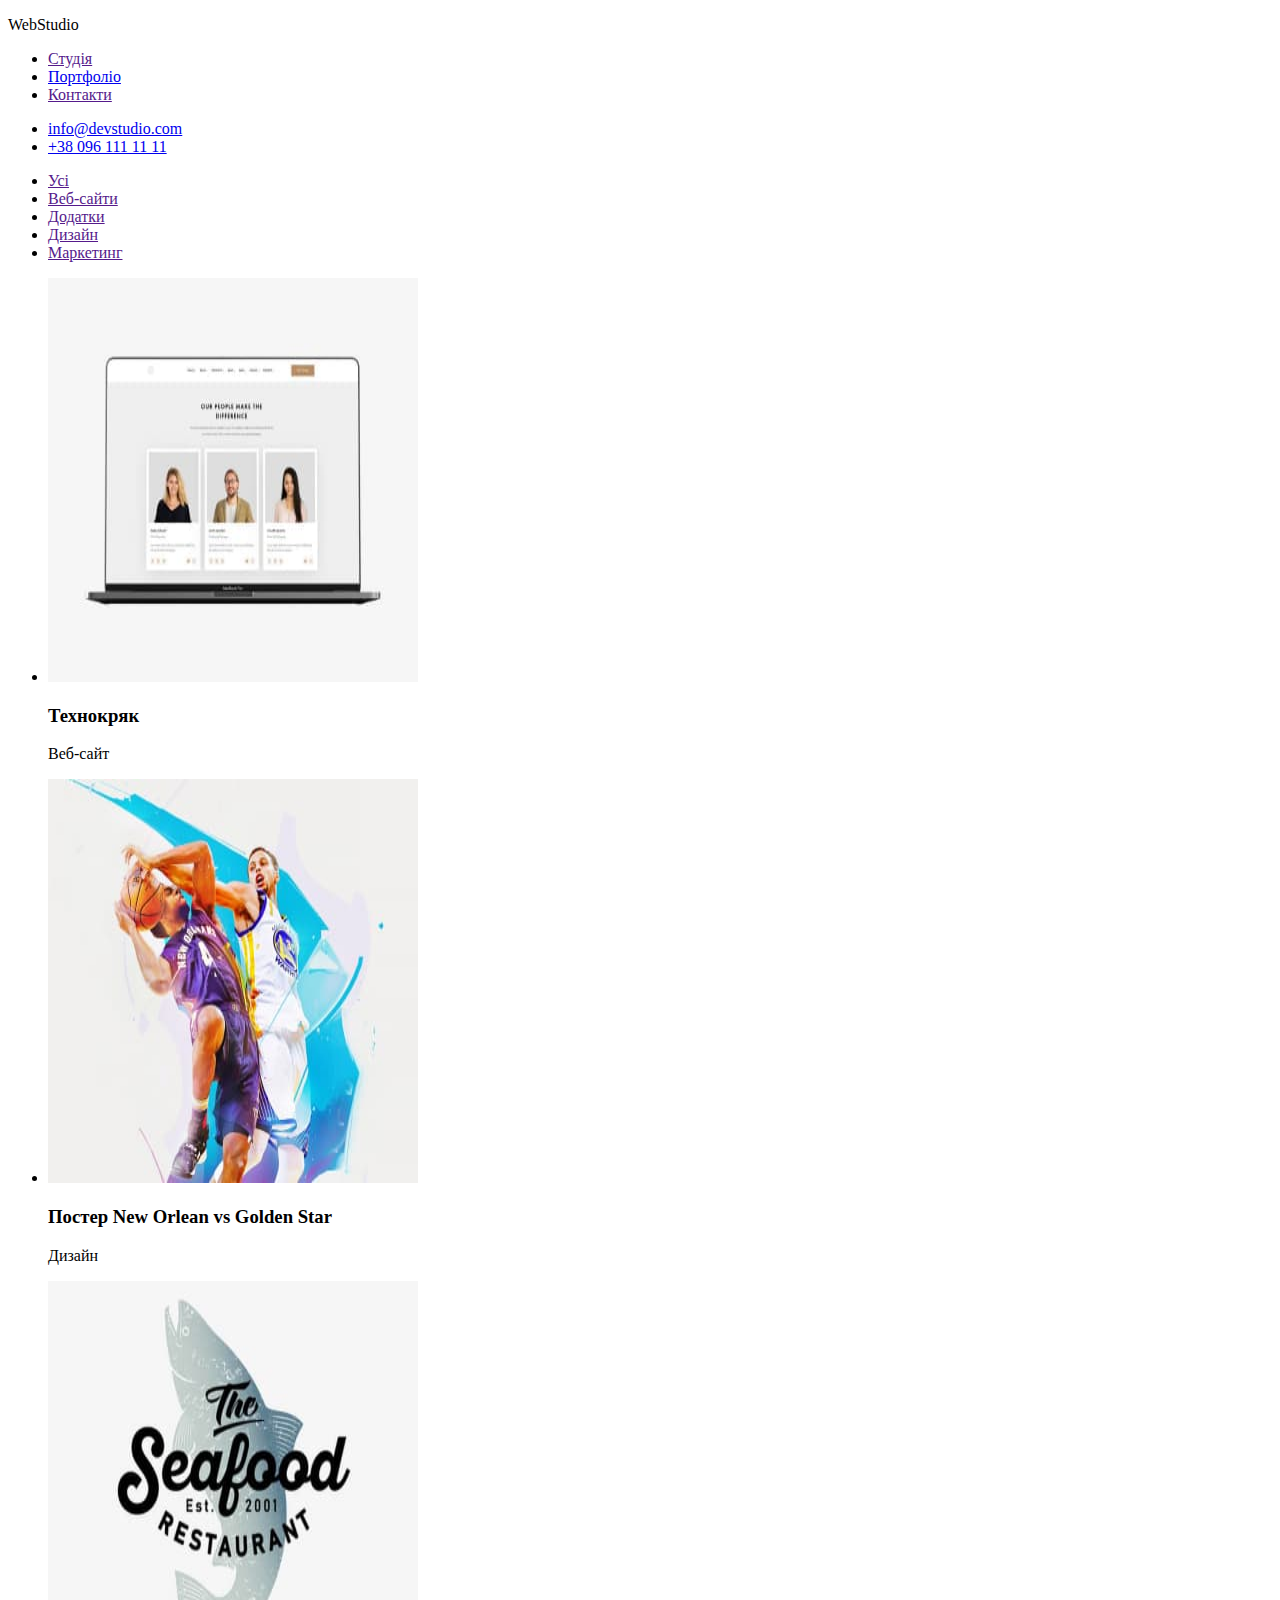
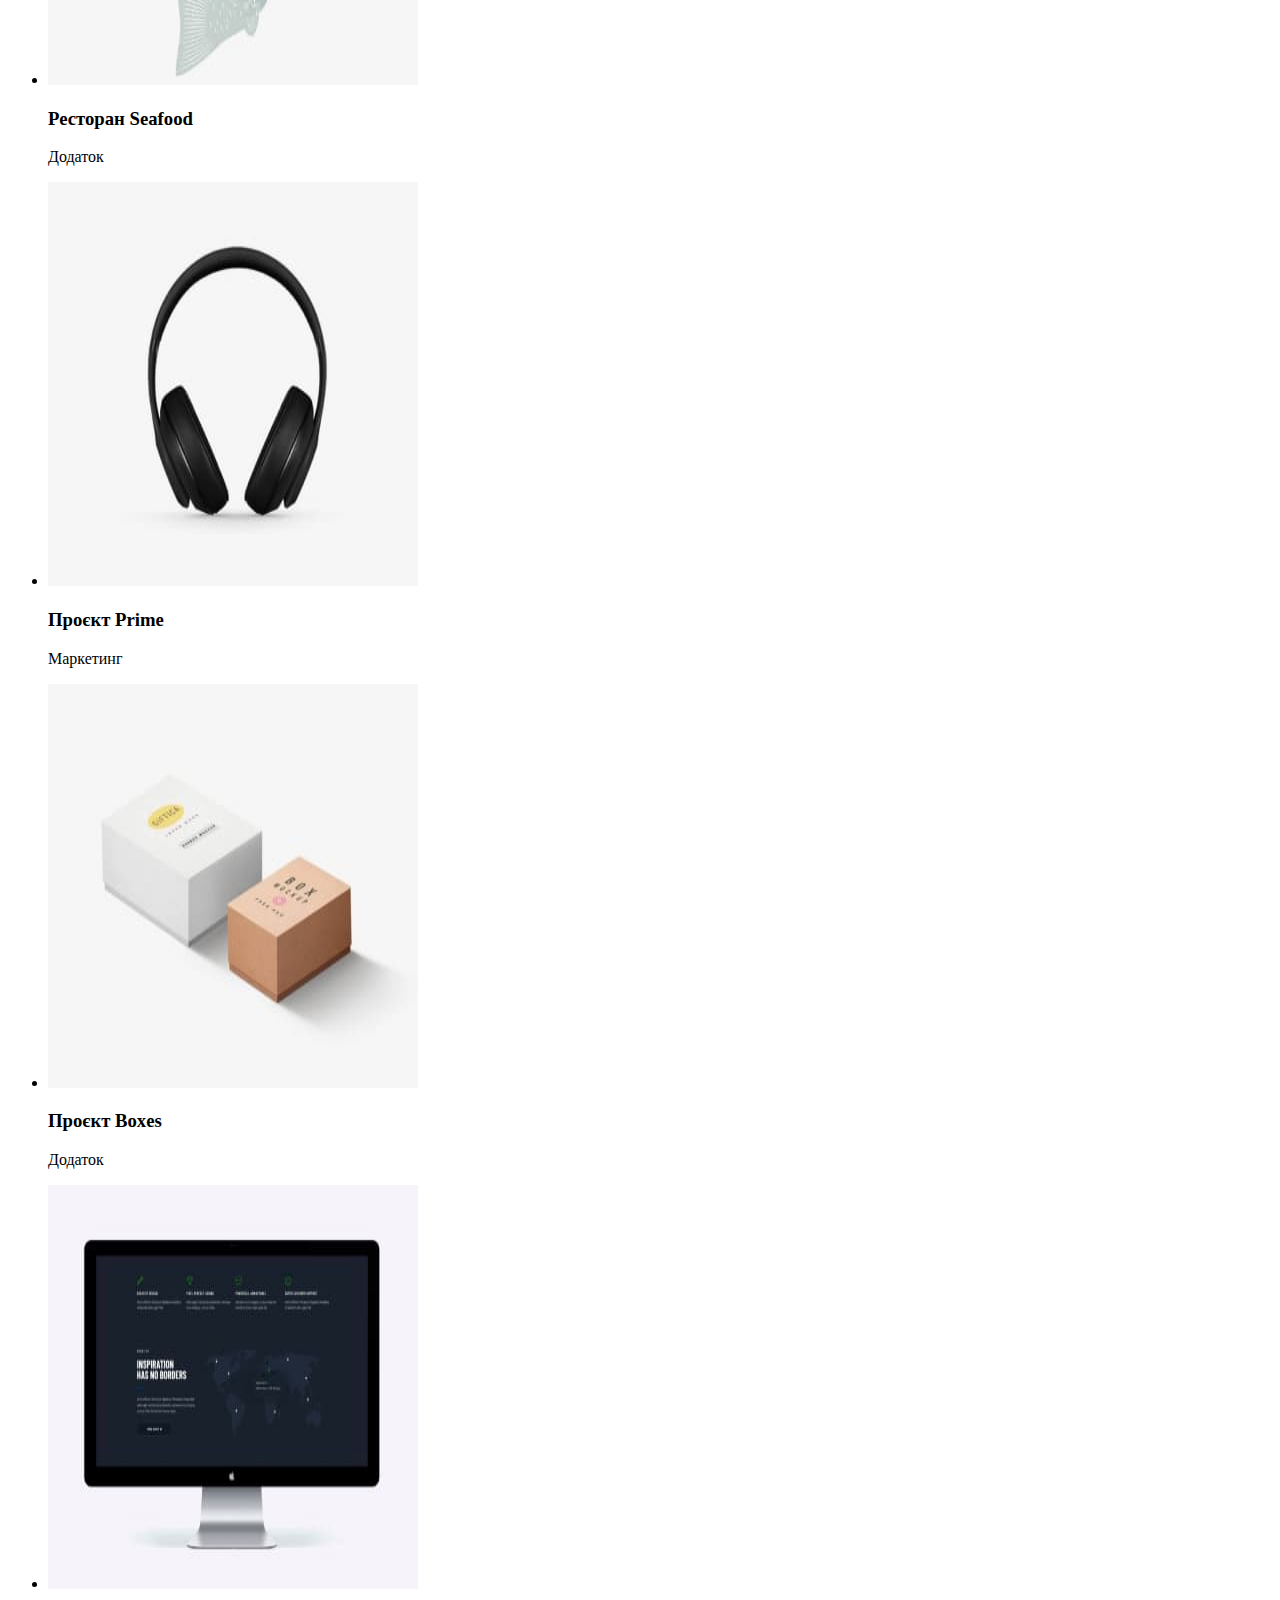
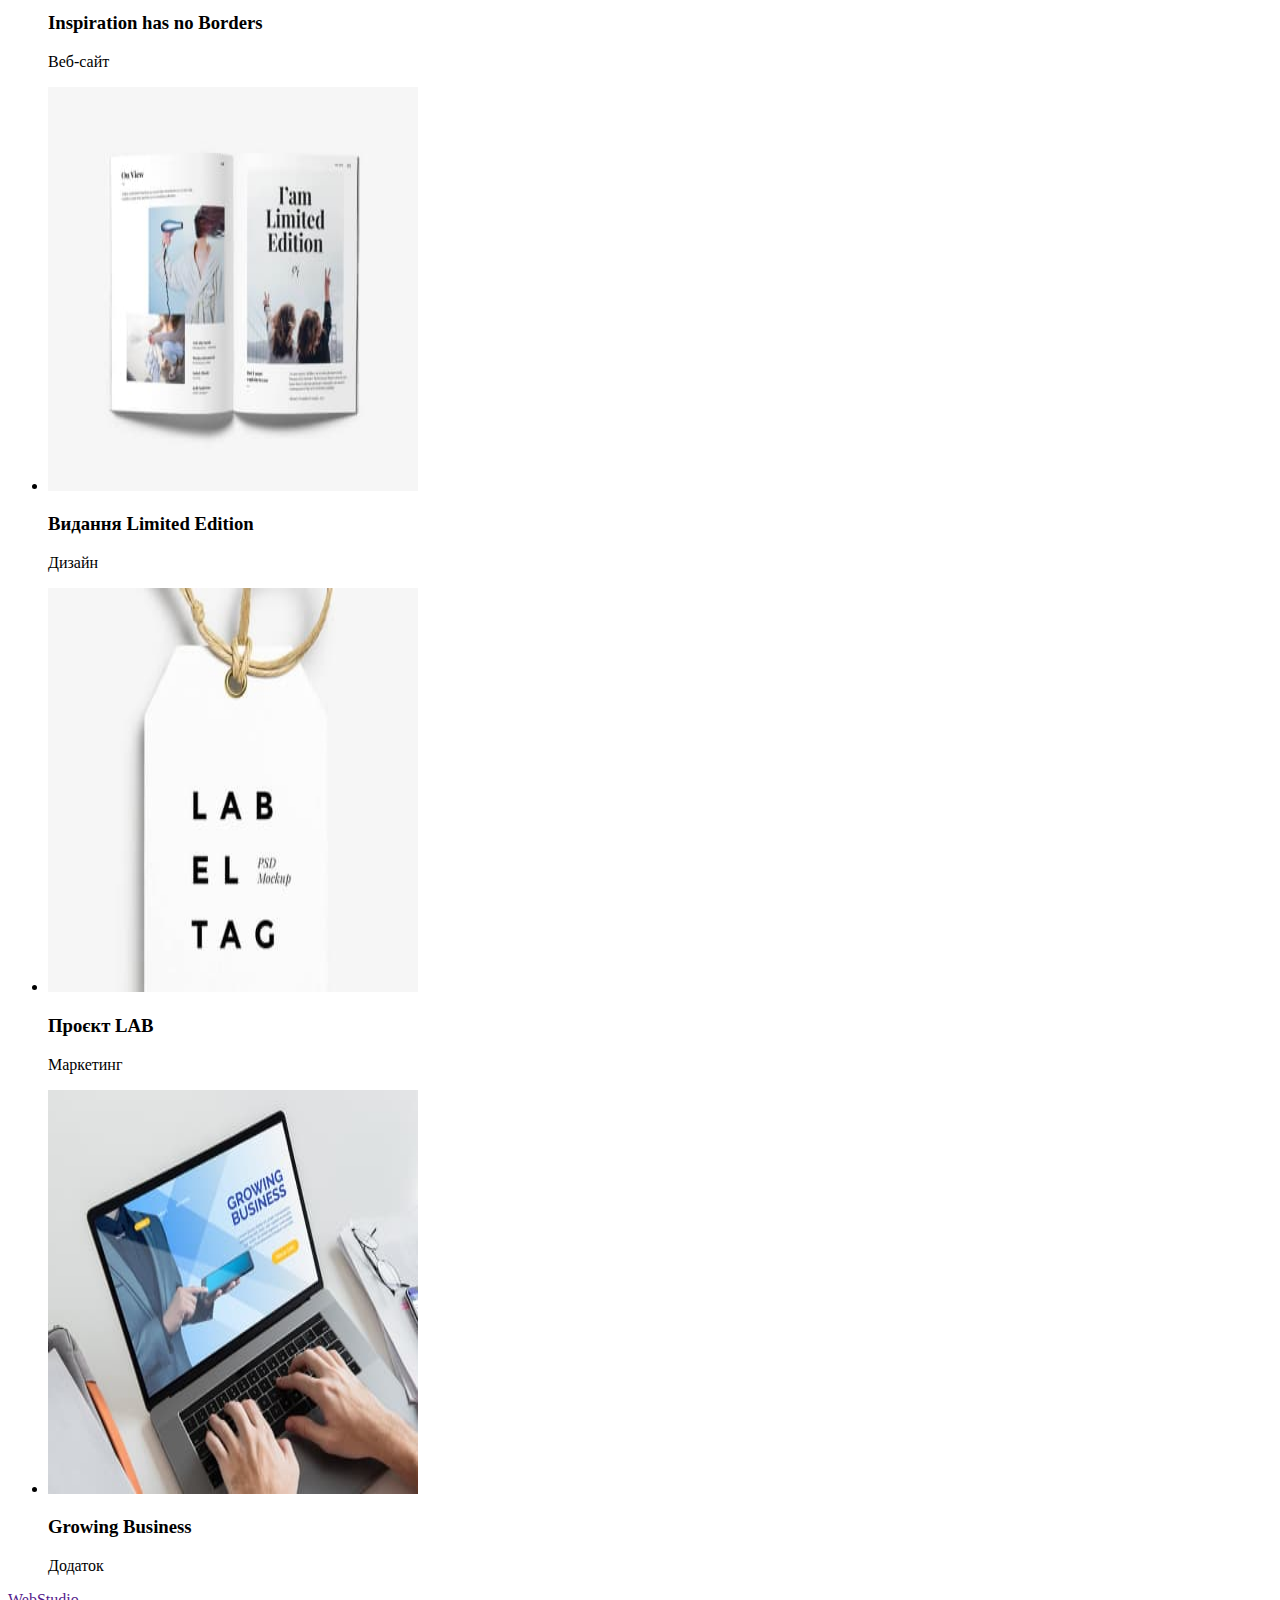
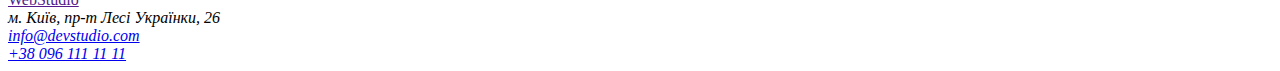
==== portfolio.html @ 90eb1a40 "22.10" ====
<!DOCTYPE html>
<html lang="uk">

<head>
    <meta charset="UTF-8">
    <meta name="viewport" content="width=device-width, initial-scale=1.0">
    <title>goit-markup-hw-01</title>
    <link rel="stylesheet" href="./css/style.css">
</head>

<body>
    <!-- Шапка сайта -->
    <header>
        <nav>
            <p>WebStudio</p>
            <ul>
                <li><a href="">Студія</a></li>
                <li><a href="./portfolio.html">Портфоліо</a></li>
                <li><a href="">Контакти </a></li>
            </ul>
        </nav>
        <ul>
            <li><a href="mailtoinfo@devstudio.com">info@devstudio.com</a></li>
            <li><a href="tel:+380961111111">+38 096 111 11 11</a></li>
        </ul>
    </header>
    <!---->
    <main>
        <!-- Герой -->
        <section>
            <ul>
                <li> <a href="">Усі</a></li>
                <li> <a href="">Веб-сайти</a></li>
                <li> <a href="">Додатки</a></li>
                <li> <a href="">Дизайн</a></li>
                <li> <a href="">Маркетинг</a></li>

            </ul>
        </section>
        <section>
            <ul>
                <li>
                    <img src="./images/imgweb.jpg" width="370" height="404" alt="">
                    <h3>Технокряк</h3>
                    <p>
                        Веб-сайт
                    </p>
                </li>
                <li>
                    <img src="./images/imgdizain.jpg" width="370" height="404" alt="">
                    <h3>Постер New Orlean vs Golden Star</h3>
                    <p>
                        Дизайн
                  </p>
                </li>
                <li>
                    <img src="./images/imgdodatok.jpg" width="370" height="404" alt="">
                    <h3>Ресторан Seafood</h3>
                    <p>
                        Додаток
                    </p>
                </li>
                <li>
                    <img src="./images/imgmarketing.jpg" width="370" height="404" alt="">
                    <h3>Проєкт Prime</h3>
                    <p>
                        Маркетинг
                    </p>
                </li>
                <li>
                    <img src="./images/imgbox.jpg" width="370" height="404" alt="">
                    <h3>Проєкт Boxes</h3>
                    <p>
                        Додаток
                    </p>
                </li>
                <li>
                    
                    <img src="./images/imgwebsait.jpg" width="370" height="404" alt="">
                    <h3>Inspiration has no Borders</h3>
                    <p>
                        Веб-сайт
                    </p>
                </li>
                <li>
                    
                    <img src="./images/imglimited.jpg" width="370" height="404" alt="">
                    <h3>Видання Limited Edition</h3>
                    <p>
                        Дизайн
                    </p>
                </li>
                <li>
                    
                    <img src="./images/imglab.jpg" width="370" height="404" alt="">
                    <h3>Проєкт LAB</h3>
                    <p>
                        Маркетинг
                    </p>
                </li>
                <li>
                    
                    <img src="./images/imggrowing.jpg" width="370" height="404" alt="">
                    <h3>Growing Business</h3>
                    <p>
                        Додаток
                    </p>
                </li>
            </ul>
        </section>

       
    </main>

    <!-- Футер -->
    <footer>
        <a href="">WebStudio</a>
        <address>
            м. Київ, пр-т Лесі Українки, 26 <br />
            <a href="malito:info@devstudio.com">info@devstudio.com</a> <br />
            <a href="tel:+380961111111">+38 096 111 11 11</a>
        </address>

    </footer>
</body>

</html>
---- css/style.css ----
rule{list-style: upper-roman; color: navy;}
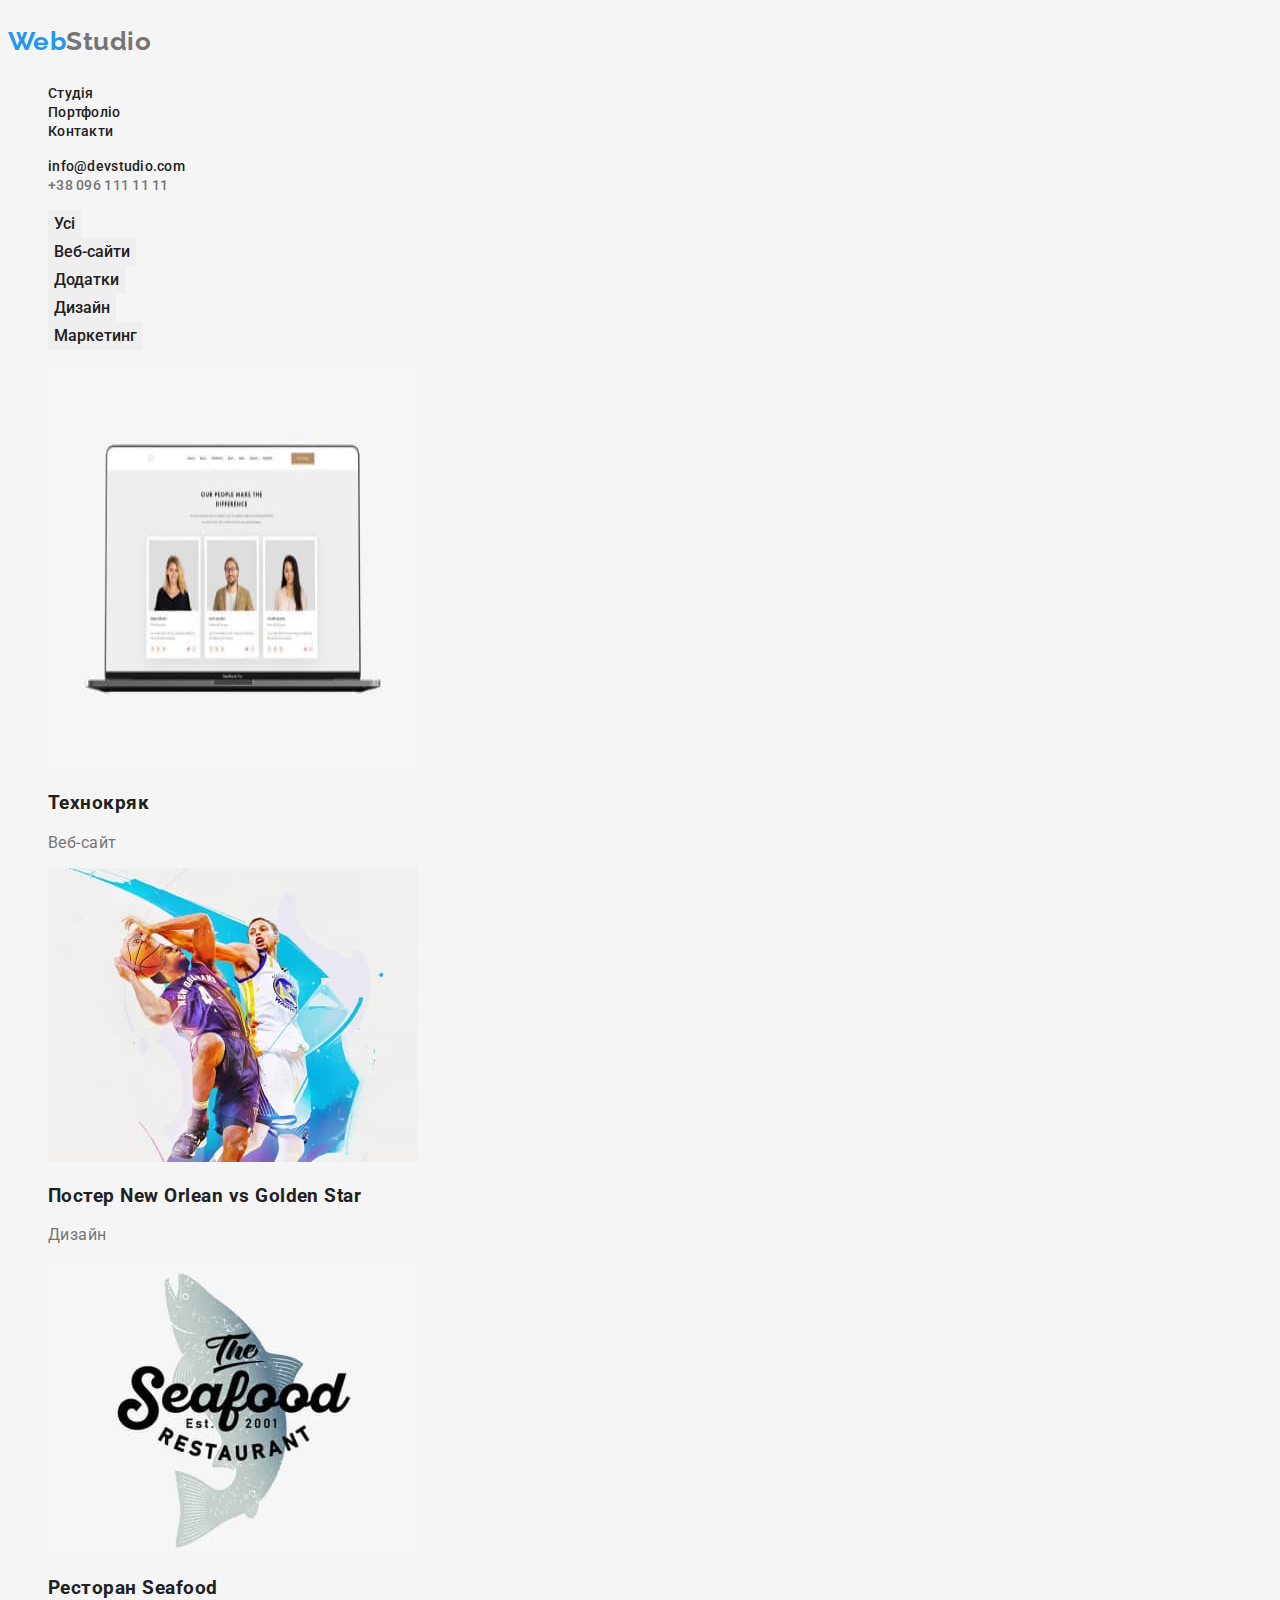
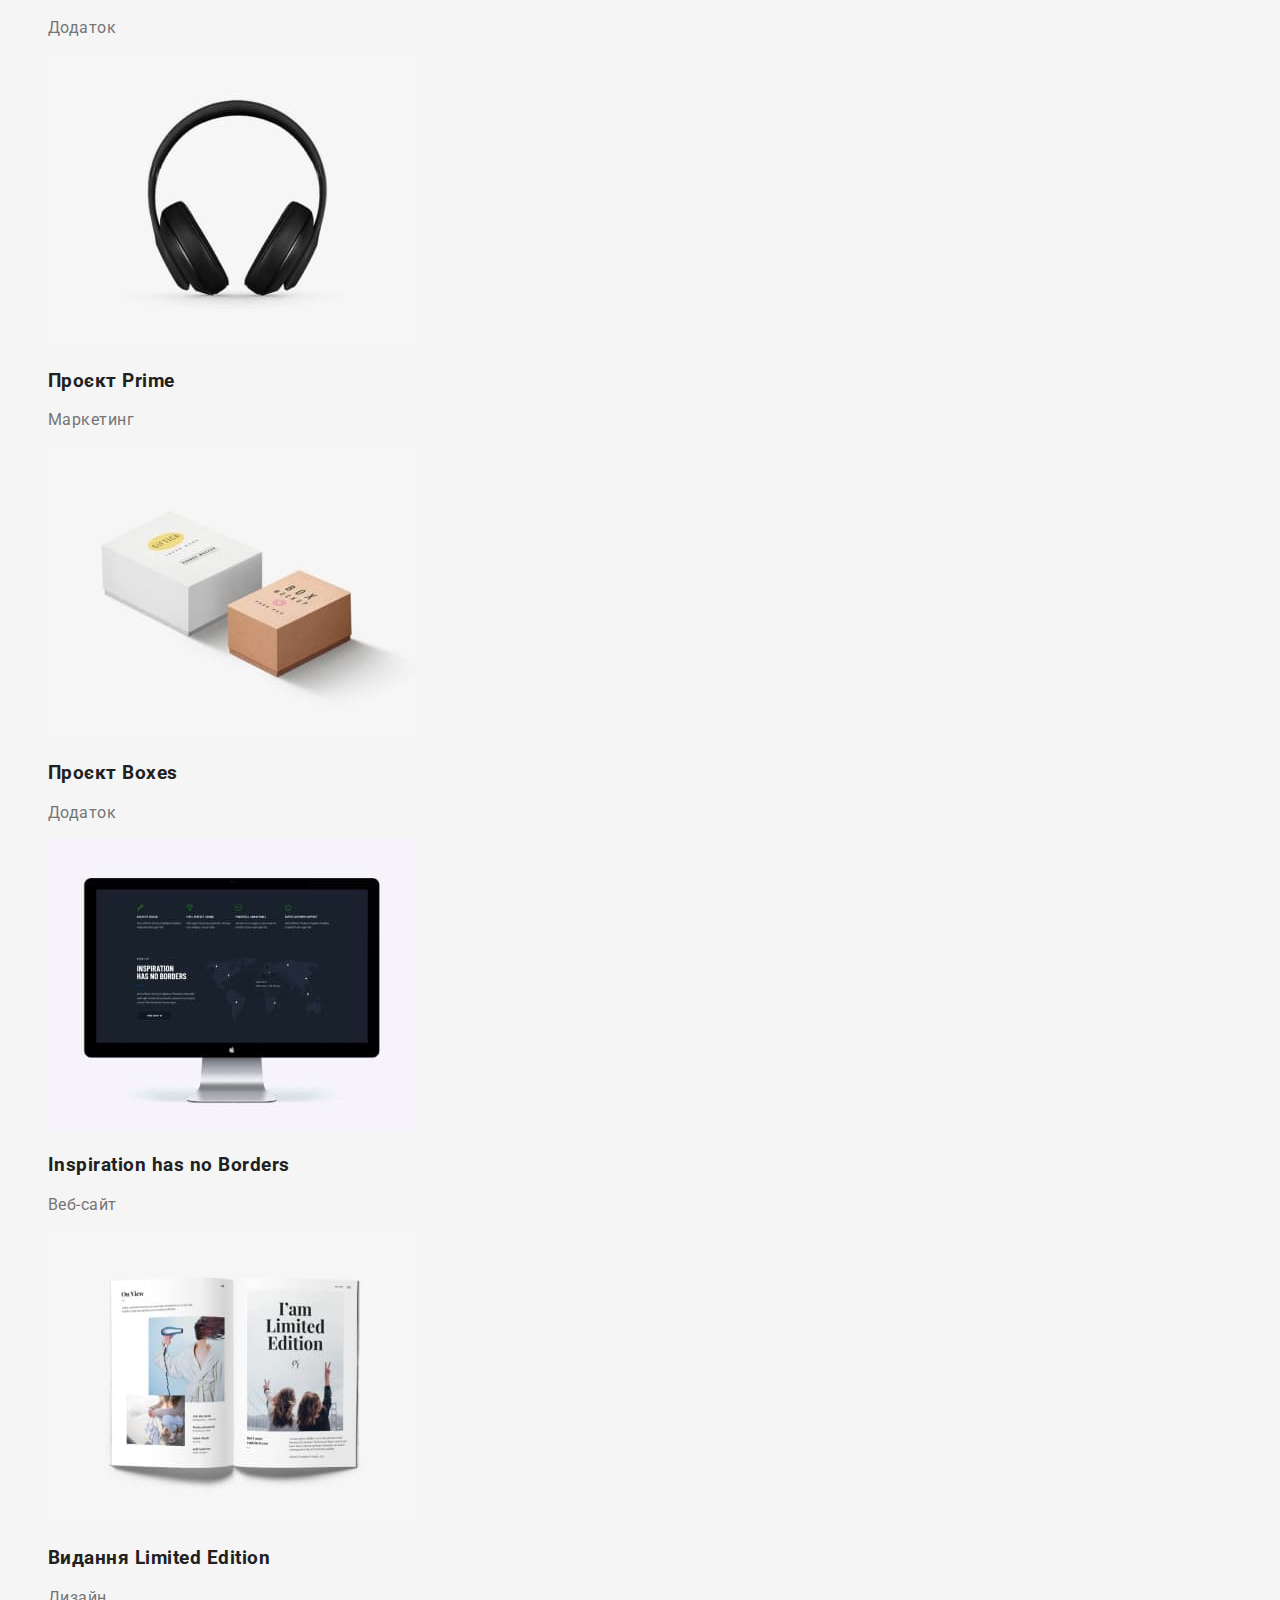
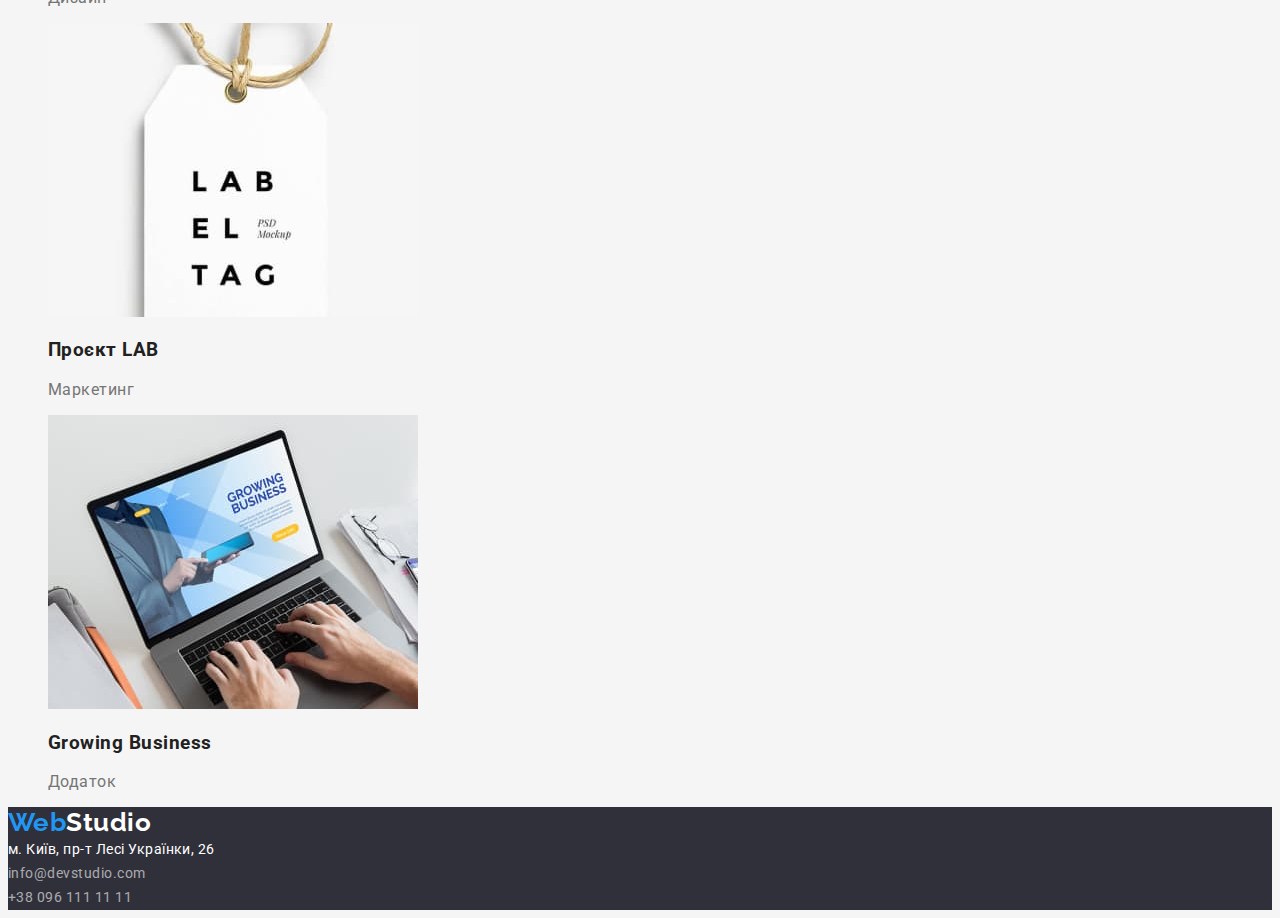
==== commit eb09d086: "homework-2" ====
--- a/portfolio.html
+++ b/portfolio.html
@@ -4,105 +4,108 @@
 <head>
     <meta charset="UTF-8">
     <meta name="viewport" content="width=device-width, initial-scale=1.0">
-    <title>goit-markup-hw-01</title>
-    <link rel="stylesheet" href="./css/style.css">
+    <title>goit-markup-hw-02</title>
+    <link rel="preconnect" href="https://fonts.googleapis.com">
+    <link rel="preconnect" href="https://fonts.gstatic.com" crossorigin>
+    <link
+        href="https://fonts.googleapis.com/css2?family=Raleway:wght@700&family=Roboto:wght@400;500;700;900&display=swap"
+        rel="stylesheet">
+    <link rel="stylesheet" href="./css/style.css" />
 </head>
 
 <body>
     <!-- Шапка сайта -->
-    <header>
+    <header class="header">
         <nav>
-            <p>WebStudio</p>
+            <p class="logo"> <span class="logo-item">Web</span>Studio</p>
             <ul>
-                <li><a href="">Студія</a></li>
-                <li><a href="./portfolio.html">Портфоліо</a></li>
-                <li><a href="">Контакти </a></li>
+                <li><a class="header-nav" href="./index.html">Студія</a></li>
+                <li><a class="header-nav" href="./portfolio.html">Портфоліо</a></li>
+                <li><a class="header-nav" href="">Контакти </a></li>
             </ul>
         </nav>
         <ul>
-            <li><a href="mailtoinfo@devstudio.com">info@devstudio.com</a></li>
-            <li><a href="tel:+380961111111">+38 096 111 11 11</a></li>
+            <li><a class="header-nav" href="mailtoinfo@devstudio.com">info@devstudio.com</a></li>
+            <li><a class="header-contact" href="tel:+380961111111">+38 096 111 11 11</a></li>
         </ul>
     </header>
     <!---->
     <main>
         <!-- Герой -->
-        <section>
-            <ul>
-                <li> <a href="">Усі</a></li>
-                <li> <a href="">Веб-сайти</a></li>
-                <li> <a href="">Додатки</a></li>
-                <li> <a href="">Дизайн</a></li>
-                <li> <a href="">Маркетинг</a></li>
-
+        
+        <section class="portfolio">
+            <ul class="portfolio-nav">
+                <li> <button class="site-nav" type="button">Усі</button></li>
+                <li> <button class="site-nav" type="button">Веб-сайти</button></li>
+                <li> <button class="site-nav" type="button">Додатки</button></li>
+                <li> <button class="site-nav" type="button">Дизайн</button></li>
+                <li> <button class="site-nav" type="button">Маркетинг</button></li>
             </ul>
-        </section>
-        <section>
             <ul>
                 <li>
                     <img src="./images/imgweb.jpg" width="370" height="404" alt="">
-                    <h3>Технокряк</h3>
-                    <p>
+                    <h3 class="portfolio-list">Технокряк</h3>
+                    <p class="portfolio-name">
                         Веб-сайт
                     </p>
                 </li>
                 <li>
-                    <img src="./images/imgdizain.jpg" width="370" height="404" alt="">
-                    <h3>Постер New Orlean vs Golden Star</h3>
-                    <p>
+                    <img src="./images/imgdizain.jpg" width="370" height="294" alt="">
+                    <h3 class="portfolio-list">Постер New Orlean vs Golden Star</h3>
+                    <p class="portfolio-name">
                         Дизайн
                   </p>
                 </li>
                 <li>
-                    <img src="./images/imgdodatok.jpg" width="370" height="404" alt="">
-                    <h3>Ресторан Seafood</h3>
-                    <p>
+                    <img src="./images/imgdodatok.jpg" width="370" height="294" alt="">
+                    <h3 class="portfolio-list">Ресторан Seafood</h3>
+                    <p class="portfolio-name">
                         Додаток
                     </p>
                 </li>
                 <li>
-                    <img src="./images/imgmarketing.jpg" width="370" height="404" alt="">
-                    <h3>Проєкт Prime</h3>
-                    <p>
+                    <img src="./images/imgmarketing.jpg" width="370" height="294" alt="">
+                    <h3 class="portfolio-list">Проєкт Prime</h3>
+                    <p class="portfolio-name">
                         Маркетинг
                     </p>
                 </li>
                 <li>
-                    <img src="./images/imgbox.jpg" width="370" height="404" alt="">
-                    <h3>Проєкт Boxes</h3>
-                    <p>
+                    <img src="./images/imgbox.jpg" width="370" height="294" alt="">
+                    <h3 class="portfolio-list">Проєкт Boxes</h3>
+                    <p class="portfolio-name">
                         Додаток
                     </p>
                 </li>
                 <li>
                     
-                    <img src="./images/imgwebsait.jpg" width="370" height="404" alt="">
-                    <h3>Inspiration has no Borders</h3>
-                    <p>
+                    <img src="./images/imgwebsait.jpg" width="370" height="294" alt="">
+                    <h3 class="portfolio-list">Inspiration has no Borders</h3>
+                    <p class="portfolio-name">
                         Веб-сайт
                     </p>
                 </li>
                 <li>
                     
-                    <img src="./images/imglimited.jpg" width="370" height="404" alt="">
-                    <h3>Видання Limited Edition</h3>
-                    <p>
+                    <img src="./images/imglimited.jpg" width="370" height="294" alt="">
+                    <h3 class="portfolio-list">Видання Limited Edition</h3>
+                    <p class="portfolio-name">
                         Дизайн
                     </p>
                 </li>
                 <li>
                     
-                    <img src="./images/imglab.jpg" width="370" height="404" alt="">
-                    <h3>Проєкт LAB</h3>
-                    <p>
+                    <img src="./images/imglab.jpg" width="370" height="294" alt="">
+                    <h3 class="portfolio-list">Проєкт LAB</h3>
+                    <p class="portfolio-name">
                         Маркетинг
                     </p>
                 </li>
                 <li>
                     
-                    <img src="./images/imggrowing.jpg" width="370" height="404" alt="">
-                    <h3>Growing Business</h3>
-                    <p>
+                    <img src="./images/imggrowing.jpg" width="370" height="294" alt="">
+                    <h3 class="portfolio-list">Growing Business</h3>
+                    <p class="portfolio-name">
                         Додаток
                     </p>
                 </li>
@@ -113,15 +116,15 @@
     </main>
 
     <!-- Футер -->
-    <footer>
-        <a href="">WebStudio</a>
-        <address>
-            м. Київ, пр-т Лесі Українки, 26 <br />
-            <a href="malito:info@devstudio.com">info@devstudio.com</a> <br />
-            <a href="tel:+380961111111">+38 096 111 11 11</a>
-        </address>
+<footer class="footer">
+    <a href="#" class="logo-footer"><span class="logo-item">Web</span>Studio</a>
+    <address class="address">
+        м. Київ, пр-т Лесі Українки, 26 <br />
+        <a class="footer-contact" href="malito:info@devstudio.com">info@devstudio.com</a> <br />
+        <a class="footer-contact" href="tel:+380961111111">+38 096 111 11 11</a>
+    </address>
 
-    </footer>
+</footer>
 </body>
 
 </html>--- a/css/style.css
+++ b/css/style.css
@@ -1 +1,164 @@
-rule{list-style: upper-roman; color: navy;}+:root {
+    --titel-text-color: #757575;
+    --first-title-color: #212121;
+    --logo-item-color: #2196F3;
+    --logo-color: #000000;
+    --first-color: #ffffff;
+    --primary-text-color: #757575;
+    --footer-bcg: #2F303A;
+    --text-color: #F3F5F4FA
+    }
+
+body{
+    font-family: roboto, sans-serif; 
+    color: var(--primary-text-color);
+    letter-spacing: 0.03em;
+    background: #F5F5F5;
+    }
+.logo {
+    font-family: 'Raleway';
+    font-weight: 700;
+    font-size: 26px;
+    line-height: calc(31/26);
+}
+.logo-footer{
+    font-family: 'Raleway';
+    font-weight: 700;
+    font-size: 26px;
+    line-height: 1.1923;
+    color: var(--first-color);
+    text-decoration: none
+}
+.logo-item{
+    font-family: 'Raleway';
+    color: var(--logo-item-color)
+}
+header a{
+font-weight: 500;
+font-size: 14px;
+line-height: 1.1428;
+letter-spacing: 0.02em;
+text-decoration: none;
+}
+.header-nav{
+    color: var(--first-title-color);
+}
+.header-nav:hover,
+.header-nav:focus{
+color: var(--logo-item-color);
+}
+.header-contact:hover,
+.header-contact:focus {
+    color: var(--logo-item-color)}
+
+.header-contact{
+    color: var(--titel-text-color);
+}
+
+.main-fon{
+background: var(--footer-bcg);
+}
+.main-title{
+    font-weight: 900;
+    font-size: 44px;
+    line-height: 1.3636;
+    text-align: center;
+    letter-spacing: 0.06em;
+    text-transform: uppercase;
+    color: var(--first-color)
+}
+.main-button{
+    color: var(--first-color);
+    background-color: var(--logo-item-color);
+    font-family: 'Roboto';
+    cursor: pointer
+}
+.main-characteristics{
+    font-weight: 700;
+    font-size: 14px;
+    line-height: 1.1428;
+    text-transform: uppercase;
+     color: var(--first-title-color);
+}
+.main-list{
+    font-size: 14px;
+    line-height: 1.7142;
+}
+.main-title-list{
+    font-weight: 700;
+    font-size: 36px;
+    line-height: 1.1666;
+    text-align: center;
+    color: var(--first-title-color);
+    text-align: center;
+}
+.main-name{
+    font-weight: 500;
+    font-size: 16px;
+    line-height: calc(19/16)
+    text-align: center;
+    text-align: center;
+    color:var(--first-title-color);
+}
+.main-work{
+    font-size: 16px;
+    line-height: 1.1875;
+    text-align: center;
+}
+.footer{
+    background-color: var(--footer-bcg) ;
+}
+.address{
+    font-family: 'Roboto';
+    font-style: normal;
+    font-weight: 400;
+    font-size: 14px;
+    line-height: 1.7142;
+    color: var(--first-color);
+}
+.footer-contact{
+    font-weight: 400;
+    font-size: 14px;
+    line-height: 1.7142;
+    color: rgba(255, 255, 255, 0.6);
+    text-decoration: none
+}
+ 
+ul{
+    list-style: none;
+}
+/* ------------PORTFOLIO------------*/
+
+.portfolio {
+
+}
+
+.portfolio-nav :hover,
+.portfolio-nav :focus {
+color: var(--first-color);
+background-color: var(--logo-item-color);
+}
+
+.site-nav {
+    font-family: 'Roboto';
+    font-weight: 500;
+    font-size: 16px;
+    line-height: 1.62;
+    text-align: center;
+    color: var(--first-title-color);
+    border: none;
+}
+
+.cursors {
+
+}
+
+.portfolio-list {
+color: var(--first-title-color);
+
+}
+
+.portfolio-name {
+    color: var(--titel-text-color);
+
+}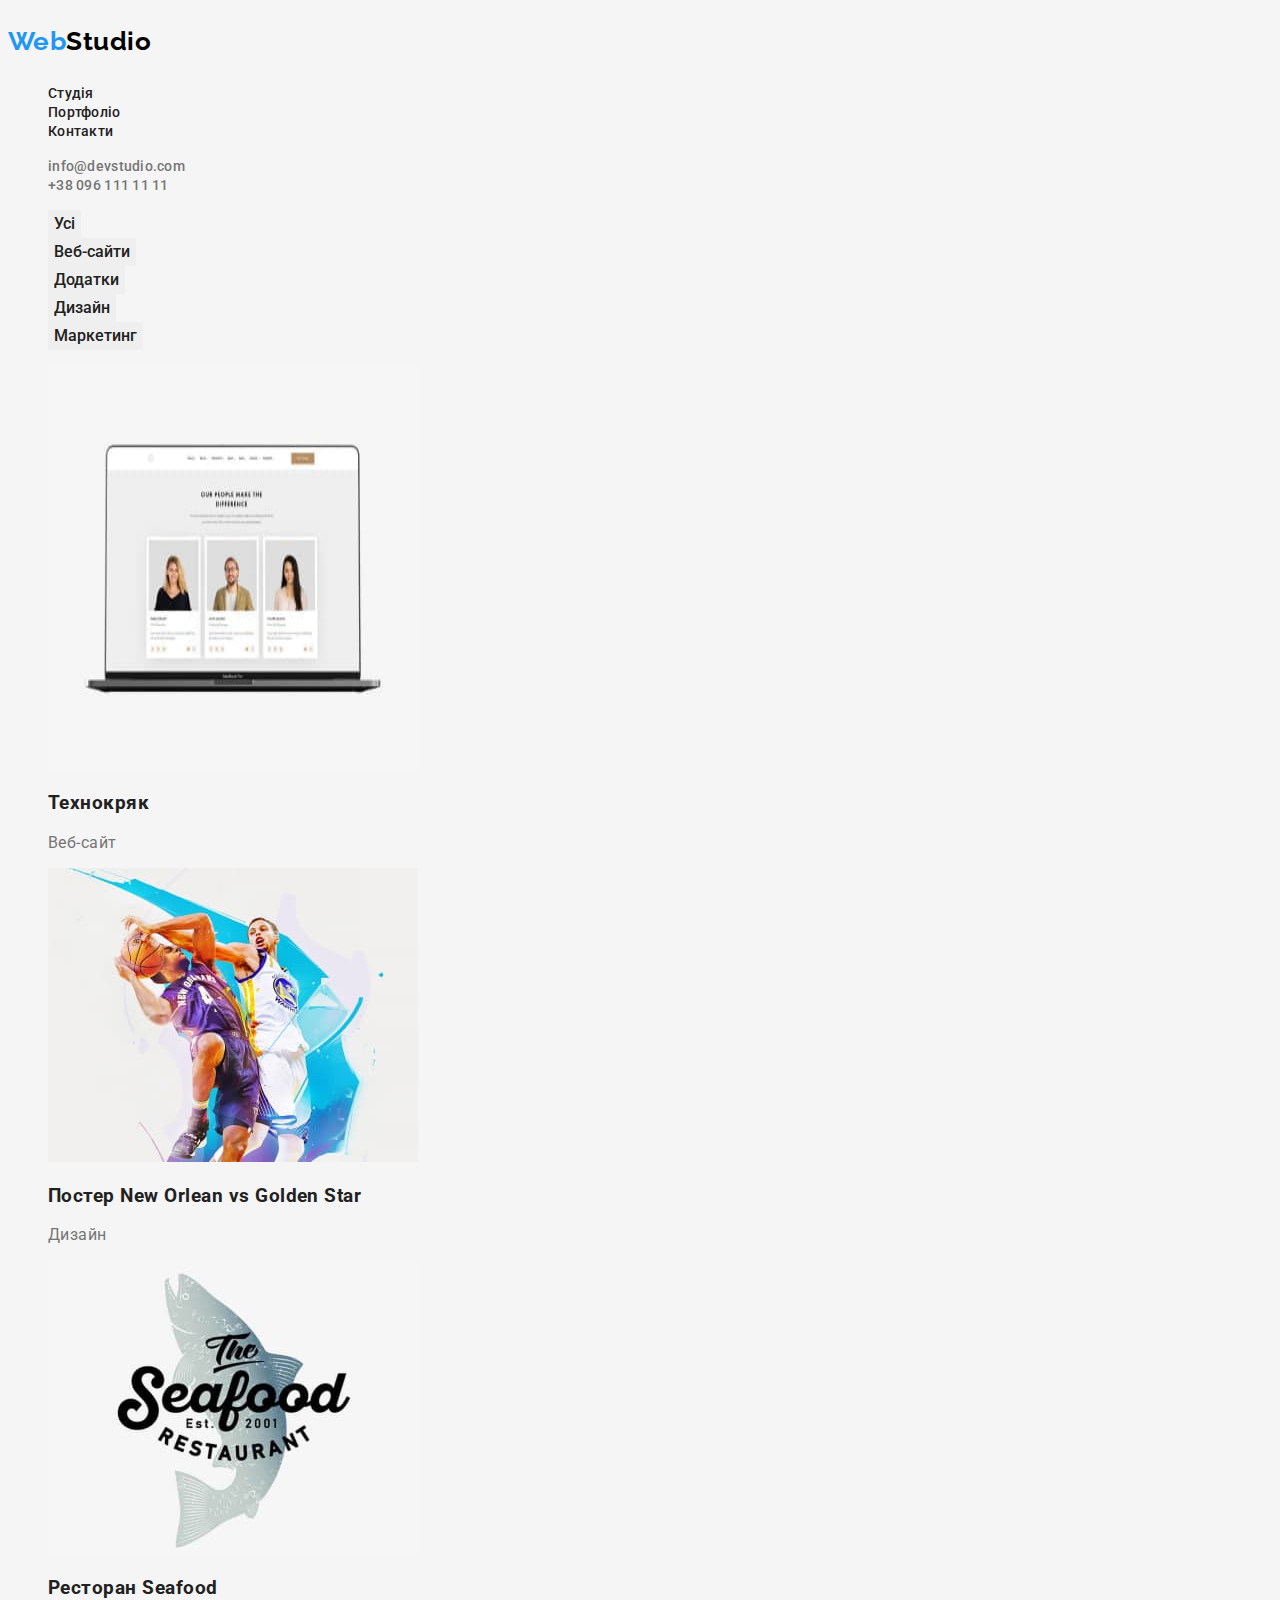
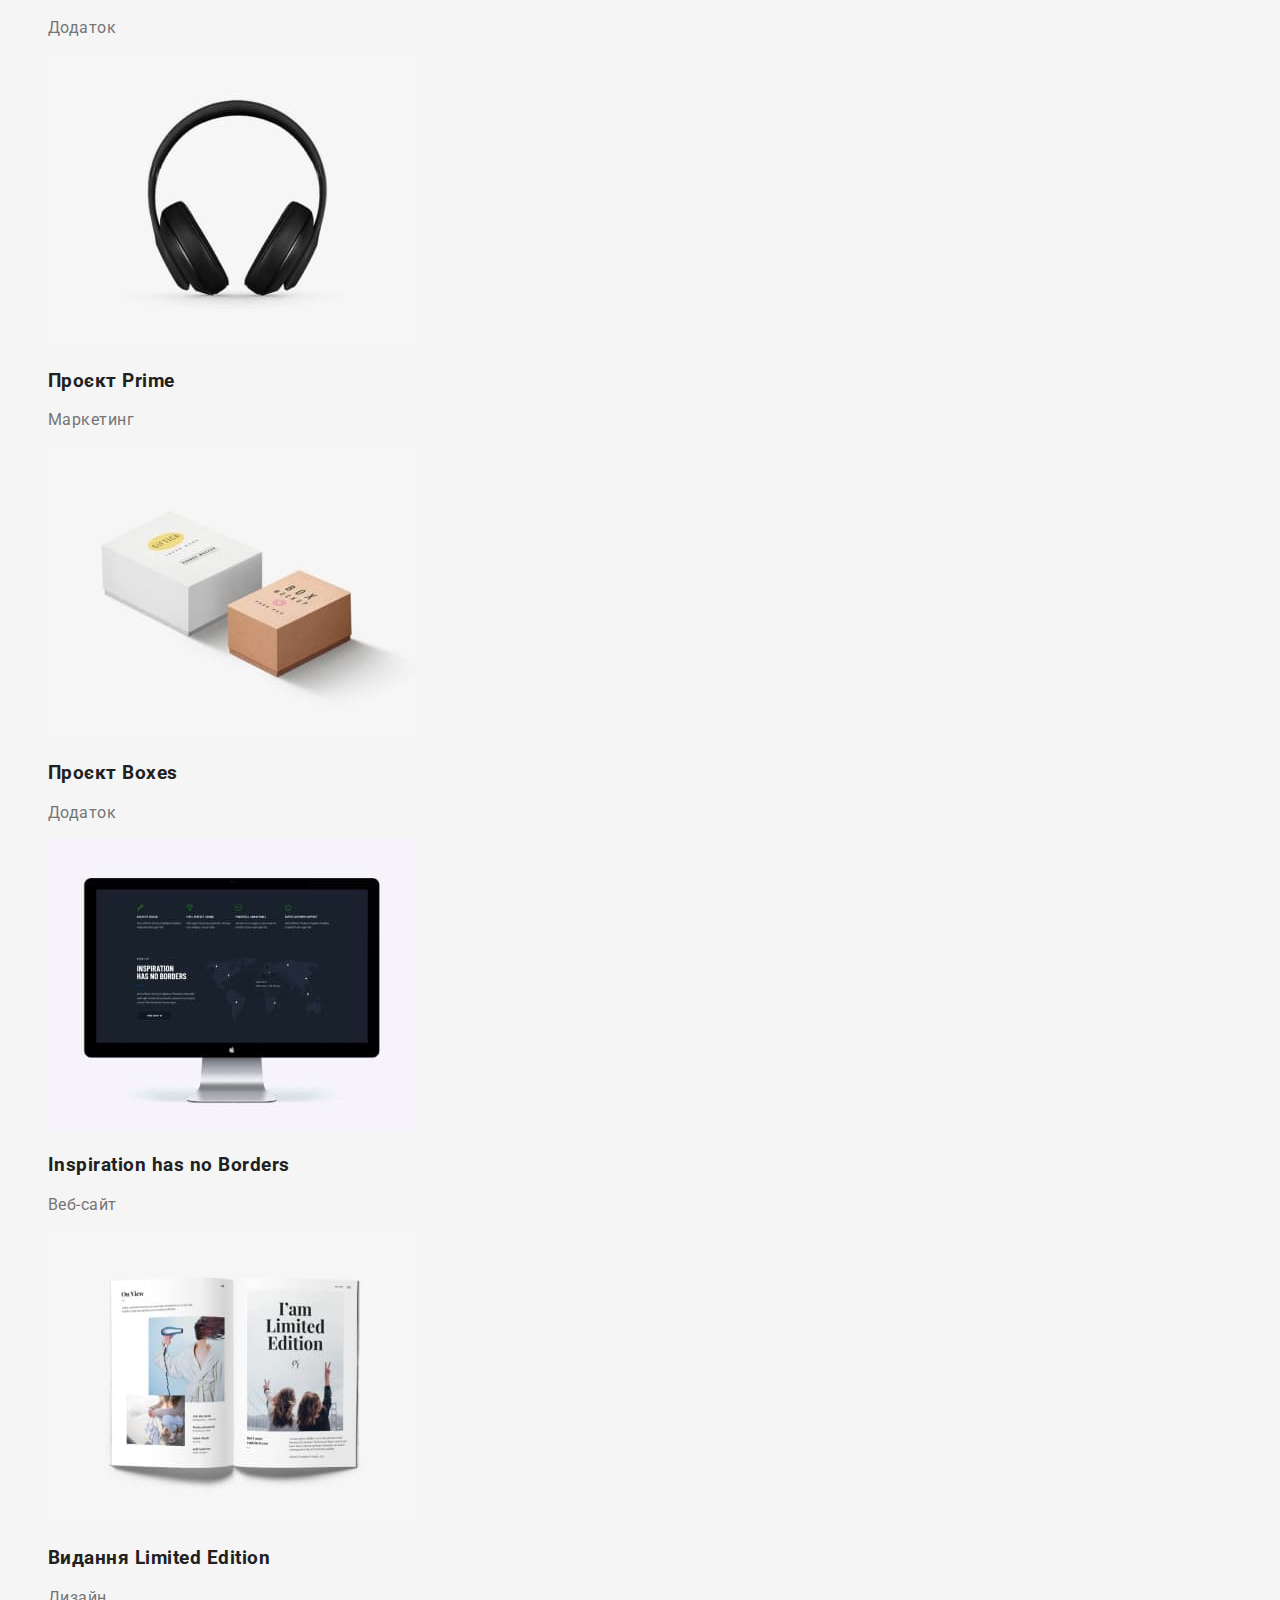
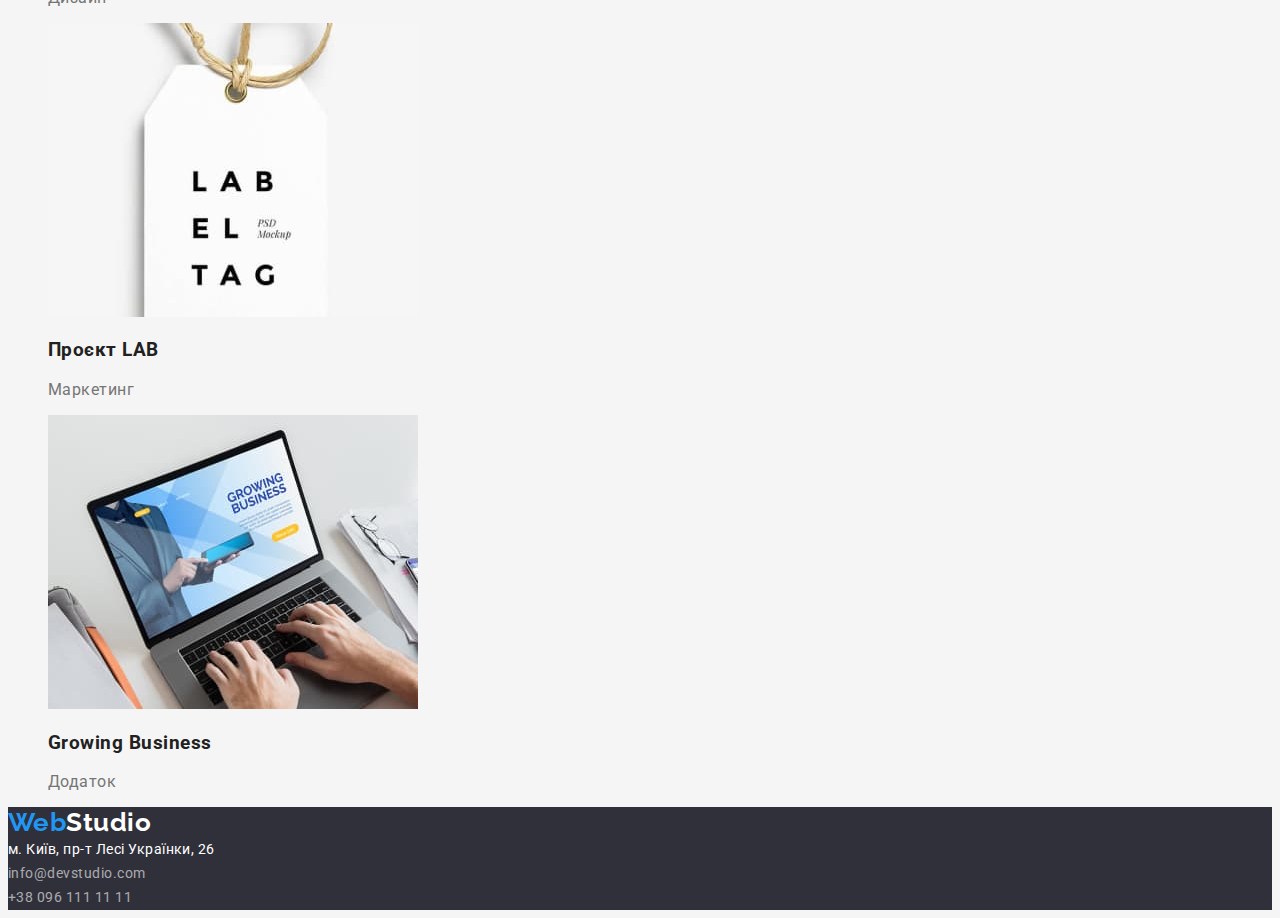
==== commit 4f738274: "homework-2" ====
--- a/portfolio.html
+++ b/portfolio.html
@@ -25,7 +25,7 @@
             </ul>
         </nav>
         <ul>
-            <li><a class="header-nav" href="mailtoinfo@devstudio.com">info@devstudio.com</a></li>
+            <li><a class="header-contact" href="mailtoinfo@devstudio.com">info@devstudio.com</a></li>
             <li><a class="header-contact" href="tel:+380961111111">+38 096 111 11 11</a></li>
         </ul>
     </header>
--- a/css/style.css
+++ b/css/style.css
@@ -15,12 +15,15 @@
     letter-spacing: 0.03em;
     background: #F5F5F5;
     }
+    
 .logo {
     font-family: 'Raleway';
     font-weight: 700;
     font-size: 26px;
     line-height: calc(31/26);
-}
+    color: var(--logo-color);
+    }
+
 .logo-footer{
     font-family: 'Raleway';
     font-weight: 700;
@@ -70,8 +73,16 @@
 .main-button{
     color: var(--first-color);
     background-color: var(--logo-item-color);
-    font-family: 'Roboto';
-    cursor: pointer
+    font-family: inherit;
+    font-style: normal;
+    font-weight: 700;
+    font-size: 16px;
+    line-height: 1.88;
+    letter-spacing: 0.06em;
+    cursor: pointer;
+    border-radius: 4px;
+    border: none;
+  
 }
 .main-characteristics{
     font-weight: 700;
@@ -93,12 +104,11 @@
     text-align: center;
 }
 .main-name{
+    color:var(--first-title-color) ;
+    text-align: center;
     font-weight: 500;
     font-size: 16px;
     line-height: calc(19/16)
-    text-align: center;
-    text-align: center;
-    color:var(--first-title-color);
 }
 .main-work{
     font-size: 16px;
@@ -111,13 +121,13 @@
 .address{
     font-family: 'Roboto';
     font-style: normal;
-    font-weight: 400;
+
     font-size: 14px;
     line-height: 1.7142;
     color: var(--first-color);
 }
 .footer-contact{
-    font-weight: 400;
+   
     font-size: 14px;
     line-height: 1.7142;
     color: rgba(255, 255, 255, 0.6);
@@ -127,31 +137,26 @@
 ul{
     list-style: none;
 }
-/* ------------PORTFOLIO------------*/
+/* ----------------PORTFOLIO----------------*/
 
-.portfolio {
 
-}
-
-.portfolio-nav :hover,
-.portfolio-nav :focus {
+.portfolio .portfolio-nav :hover,
+.portfolio .portfolio-nav :focus {
 color: var(--first-color);
 background-color: var(--logo-item-color);
 }
 
 .site-nav {
-    font-family: 'Roboto';
+    font-family: inherit;
     font-weight: 500;
     font-size: 16px;
     line-height: 1.62;
     text-align: center;
     color: var(--first-title-color);
     border: none;
+    cursor: pointer
 }
 
-.cursors {
-
-}
 
 .portfolio-list {
 color: var(--first-title-color);
